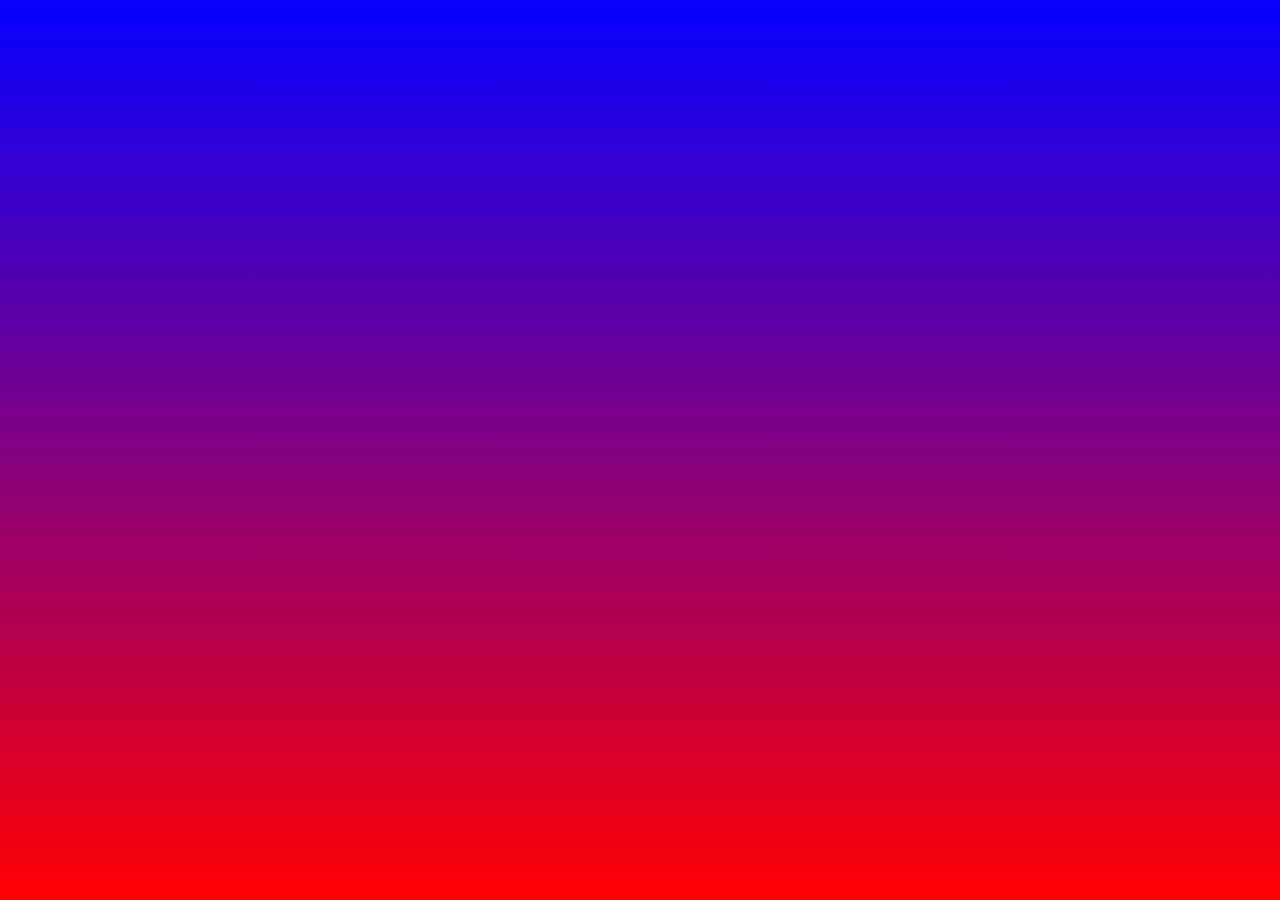
==== niveles/facil.html @ 2ad40956 "integramiento" ====
<!DOCTYPE html>
<html lang="en">
<head>
    <meta charset="UTF-8">
    <meta name="viewport" content="width=device-width, initial-scale=1.0">
    <title>Nivel Facil - Adivina El Numero</title>
    <link rel="stylesheet" href="../css/niv.css">
</head>
<body>
    
    

    <script src="../js/niv.js"></script>
</body>
</html>
---- css/niv.css ----
body{
    background: linear-gradient(
        rgb(4, 0, 255), 
        red
    );
    background-attachment: fixed;
    background-size: cover;
    font-family: Arial, Helvetica, sans-serif;
}
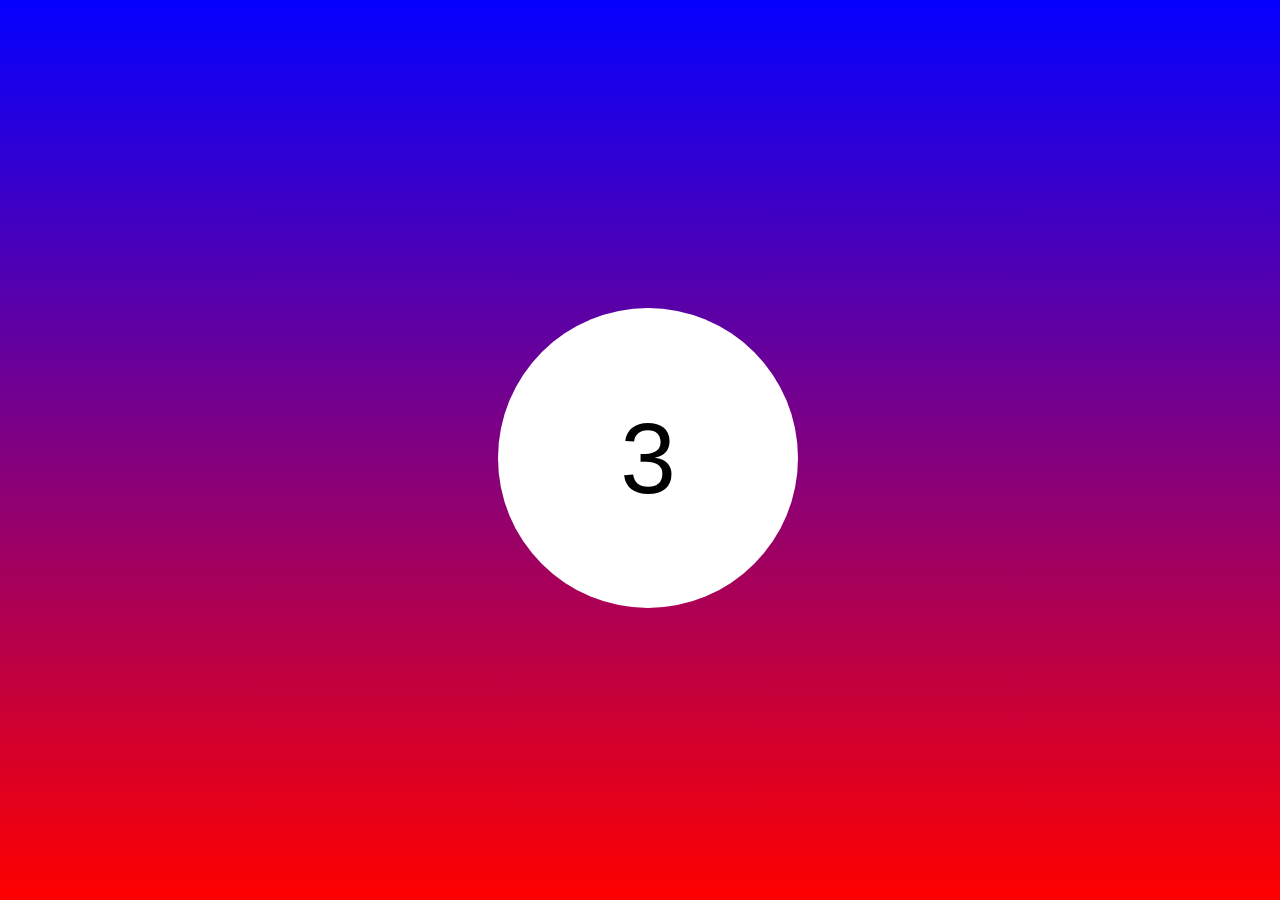
==== commit fb771b26: "integramientos" ====
--- a/niveles/facil.html
+++ b/niveles/facil.html
@@ -8,7 +8,21 @@
 </head>
 <body>
     
-    
+    <div class="media-1">
+        <div class="box-conteo-inicial">
+            <p id="caja-conteo-inicial">3</p>
+        </div>
+    </div>
+
+    <div class="box-1 media-1">
+        <div class="caja">
+            <h2>Adivina EL Numero</h2>
+            <p>El numero esta entre el 1 y 100</p>
+            <input type="number" id="inp-num" maxlength="2">
+            <p>El</p>
+            <button>Validar</button>
+        </div>
+    </div>
 
     <script src="../js/niv.js"></script>
 </body>
--- a/css/niv.css
+++ b/css/niv.css
@@ -6,4 +6,65 @@
     background-attachment: fixed;
     background-size: cover;
     font-family: Arial, Helvetica, sans-serif;
+}
+.media-1{
+    position: fixed;
+    display: flex;
+    align-items: center;
+    justify-content: center;
+    width: 100%;
+    height: 100%;
+}
+.box-conteo-inicial{
+    position: relative;
+    display: flex;
+    align-items: center;
+    justify-content: center;
+    width: 300px;
+    height: 300px;
+    background-color: white;
+    color: black;
+    border-radius: 50%;
+
+    p{
+        font-size: 100px;
+    }
+
+}
+.caja{
+    position: relative;
+    display: flex;
+    flex-direction: column;
+    align-items: center;
+    border-radius: 10px;
+    width: 300px;
+    height: 350px;
+    background-color: white;
+    padding-top: 20px;
+    transform: scale(0);
+    transition: .3s ease-out;
+
+    input[type=number]{
+        width: 50px;
+        height: 50px;
+        font-size: 22px;
+        outline: none;
+    }
+    p{
+        padding: 0;
+        font-weight: 500;
+    }
+    button{
+        position: relative;
+        padding: 7px 40px;
+        background-color: royalblue;
+        border: 1px solid royalblue;
+        color: white;
+        border-radius: 10px;
+        top: 20px;
+        cursor: pointer;
+    }
+}
+.caja.aparecer{
+    transform: scale(1);
 }